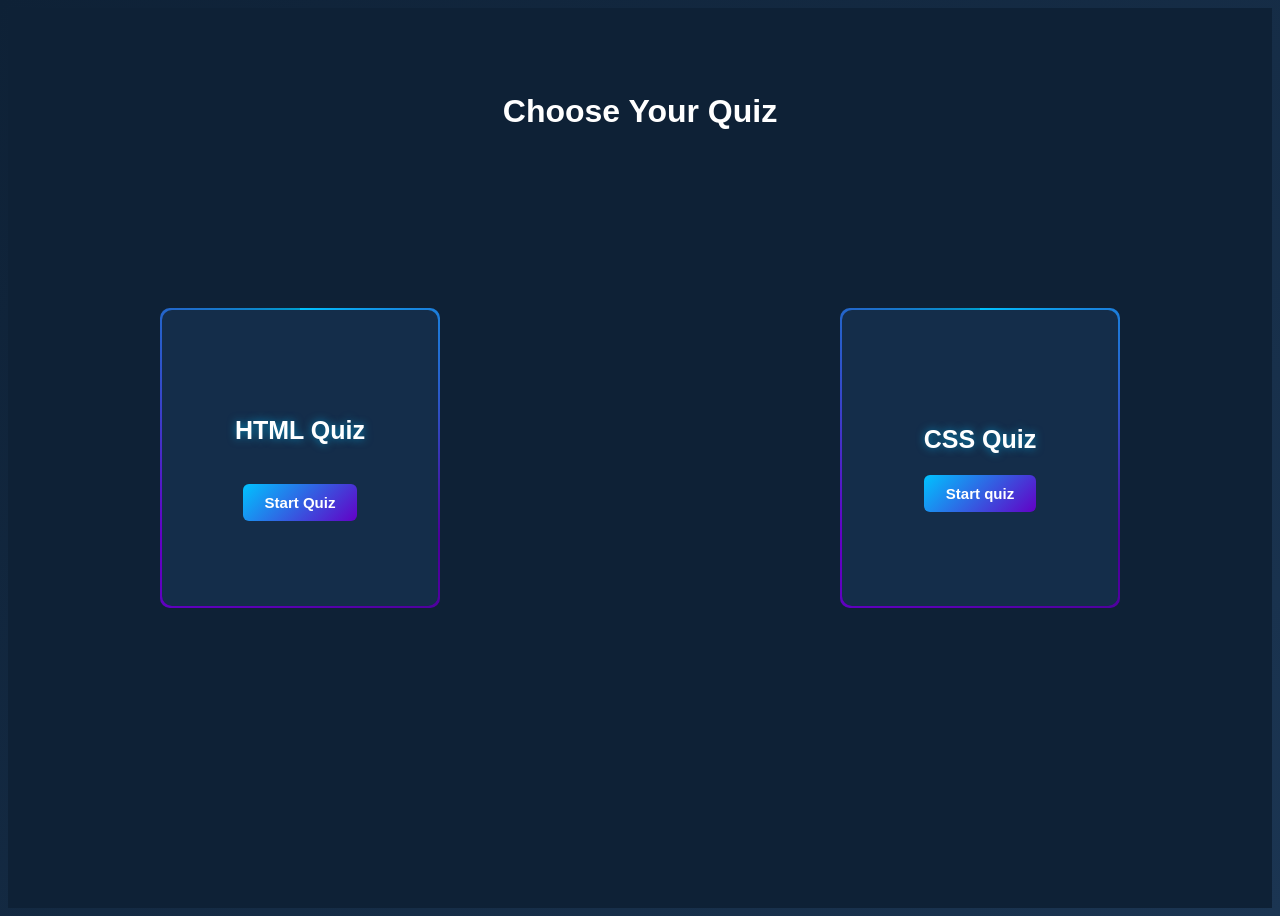
==== index.html @ a4527f23 "First" ====
<!DOCTYPE html>
<html lang="en">
<head>
    <meta charset="UTF-8">
    <meta name="viewport" content="width=device-width, initial-scale=1.0">
    <title>Quiz app</title>
    <link rel="stylesheet" href="style.css">
</head>
<body>
    <div class="CardContainer"> 
     <h1>Choose Your Quiz</h1>     
    <div class="Card">
        <h2>HTML Quiz</h2>
        <br>
     <a href="htmlquiz.html" class="start-btnhtml" >Start Quiz</a></div> 
    <div class="Card">
        <h2>CSS Quiz</h2>
        <a href="cssquiz.html" class="start-btncss" >Start quiz</a></div>   
    </div>
<script  src="script.js"></script>
</body>
</html>
---- style.css ----
*{
    box-sizing: border-box;
}
body{
    font-family: Tahoma,Arial;
    height: 100vh;
    /* background-color:  #ffffff; */
    background: linear-gradient(135deg, #0e2136, #1b3552);
}
.quiz-app{
margin: 40px auto;
max-width: 900px;
width: 100%;
background-color: #142d4a;
padding: 25px;
box-shadow: 0 0 30px rgba(0, 195, 255, 0.15);
}
.quiz-app .quiz-info{
display: flex;
background-color: #142d4a;
color: white;
padding: 20px;
}
.quiz-app .quiz-info .category{flex: 1;
font-weight: bold;}
.quiz-app .quiz-info .count{
flex: 1;
text-align: right;
font-weight: bold;
}
.quiz-app .quiz-area{
background-color: linear-gradient(135deg, #00c3ff, #6300c6);
    color: white;
    border-radius: 15px;
    padding: 25px;
    margin-top: 15px;
    box-shadow: 0 0 20px rgba(0, 195, 255, 0.3);
}
.quiz-app .quiz-area .h2{
    margin: 0;

}
.quiz-app .answers-area{
padding: 20px 20px  5px;

}

.quiz-app .answers-area .answer {
    background-color: #0e2136;
    padding: 15px ;
    margin-bottom: 10px;
    border-radius: 8px;
    color: white;
    transition: 0.3s ease;
}
.quiz-app .answers-area .answer:hover {
    background-color: #1c3a5f;
}

.quiz-app .answers-area .answer:not(:last-child){
    border-bottom: 1px solid #dfdfdf;
}

.quiz-app .answers-area .answer input[type="radio"]:checked + label{
color: #00c3ff;
}
.quiz-app .answers-area .answer label{
    cursor: pointer;
    font-weight: bold;
    
    font-size: 20px;
    margin-left: 5px;
}
.quiz-app .submit{
   background: linear-gradient(135deg, #00c3ff, #6300c6);
    display: block;
    width: 30%;
    padding: 15px;
    border: none;
    color: #fff;
    font-weight: bold;
    font-size: 20px;
    cursor: pointer;
    border-radius:8px ;
    margin: 20px auto;
    transition: 0.3s ease;
}
.quiz-app .submit:hover{
     transform: translateY(-3px);
    box-shadow: 0 10px 25px rgba(0, 195, 255, 0.4);
}
.quiz-app .bullets{
    border: 1px solid #dfdfdf;
  background-color: #142d4a;
    border-radius: 10px;
    padding: 20px;
    display: flex;
}
.quiz-app .bullets .spans{
flex: 1;
display: flex;
width: 100%;
}
.quiz-app .bullets .spans span{
   width: 20px;
    height: 20px;
    background-color: #1c3a5f;
    margin-right: 5px;
    border-radius: 50%;
}
.quiz-app .bullets .spans span.on{
    background-color: #00c3ff;
    box-shadow: 0 0 10px #00c3ff;
}
.quiz-app .countdown{
    margin-left: 15px;
    width: 100%;
    font-weight: bold;
    font-size: 15px;
    color: white;
   
}
.quiz-app .results{
    text-align: center;
    font-size: 20px;
    font-weight: bolder;
    padding: 20px;
    border-radius: 10px;
}
.quiz-app .results span{
font-weight: bold;
}
.quiz-app .results span.bad{
color:#dc0a0a 
}
.quiz-app .results span.good{
color:#009688 ;
}
.quiz-app .results span.perfect{
color: #0075ff;
}


/* CARDS */
h1{
    text-align: center;
    color: white;
    margin-bottom: 50px;
    position: absolute;
    left: 50%;
    top: 10%;
    transform: translate(-50%, -50%);
}

.CardContainer{ 
    display: flex;
    justify-content: center;
    align-items: center;
    gap: 400px;
    height: 100%;
    width: 100%;
    background-color: #0e2136;
  
}
.Card{
    background-color: #142d4a;
    width: 280px;
    height: 300px;
    aspect-ratio: 1/1;
    border-radius: 10px;
    position: relative;
    display: flex;
    justify-content: center;
    align-items: center;
    flex-direction: column;
    overflow: hidden;
    z-index: 0;
}
.Card h2{
    color: white;
    font-size: 25px;
    font-weight: bold;
 text-shadow: 0 0 8px rgba(0, 195, 255, 0.6);
}
.Card a{
   background: linear-gradient(135deg, #00c3ff, #6300c6);
    transition: all 0.3s ease;
    text-decoration: none;
    color: white;
    font-size: 15px;
    font-weight: bold;
    padding: 10px 22px;
    border-radius: 6px;

}
.Card a:hover{
    background: linear-gradient(135deg, #00c3ff, #6300c6);
    box-shadow: 0 0 15px rgba(0, 195, 255, 0.5);
    transform: translateY(-3px);
}
.Card::before{
    content: "";
    position: absolute;
    background:conic-gradient(
    from var(--deg) at center,
     #00c3ff, #4d0199,#6300c6,#009dcd);
    border-radius: 12px;
    z-index: -2;
    animation: autoRotate 2s linear infinite;
    inset: -3px;
}
.Card::after{
    content: "";
    position: absolute;
    background: #142d4a;    
    /* filter: blur(5px); */
    inset: 2px;
    border-radius: 10px;
    z-index: -1;
}
@property --deg{
    syntax: "<angle>";
    initial-value: 0deg;
    inherits: false;
}
@keyframes autoRotate{
    to{
        --deg: 360deg;
    }
}
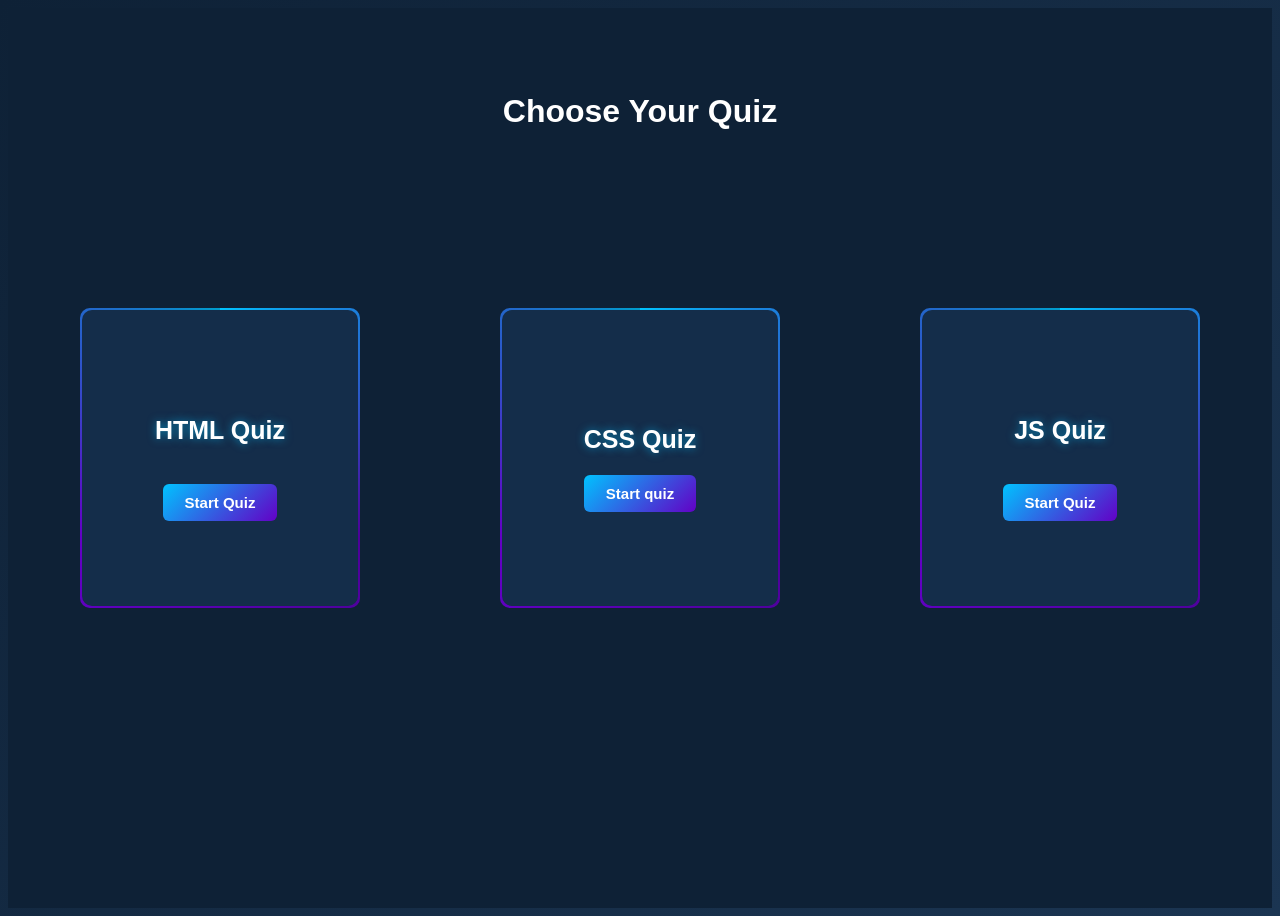
==== commit 7e191df1: "before final" ====
--- a/index.html
+++ b/index.html
@@ -16,7 +16,12 @@
     <div class="Card">
         <h2>CSS Quiz</h2>
         <a href="cssquiz.html" class="start-btncss" >Start quiz</a></div>   
-    </div>
+   
+    <div class="Card">
+        <h2>JS Quiz</h2>
+        <br>
+     <a href="jsquestions.html" class="start-btnjs" >Start Quiz</a></div> 
+      </div>
 <script  src="script.js"></script>
 </body>
 </html>
--- a/style.css
+++ b/style.css
@@ -6,13 +6,15 @@
     height: 100vh;
     /* background-color:  #ffffff; */
     background: linear-gradient(135deg, #0e2136, #1b3552);
+    overflow: hidden;
+     display: flex;
 }
 .quiz-app{
-margin: 40px auto;
+margin: 20px auto;
 max-width: 900px;
 width: 100%;
 background-color: #142d4a;
-padding: 25px;
+padding: 20px;
 box-shadow: 0 0 30px rgba(0, 195, 255, 0.15);
 }
 .quiz-app .quiz-info{
@@ -67,7 +69,6 @@
 .quiz-app .answers-area .answer label{
     cursor: pointer;
     font-weight: bold;
-    
     font-size: 20px;
     margin-left: 5px;
 }
@@ -156,7 +157,7 @@
     display: flex;
     justify-content: center;
     align-items: center;
-    gap: 400px;
+    gap: 140px;
     height: 100%;
     width: 100%;
     background-color: #0e2136;
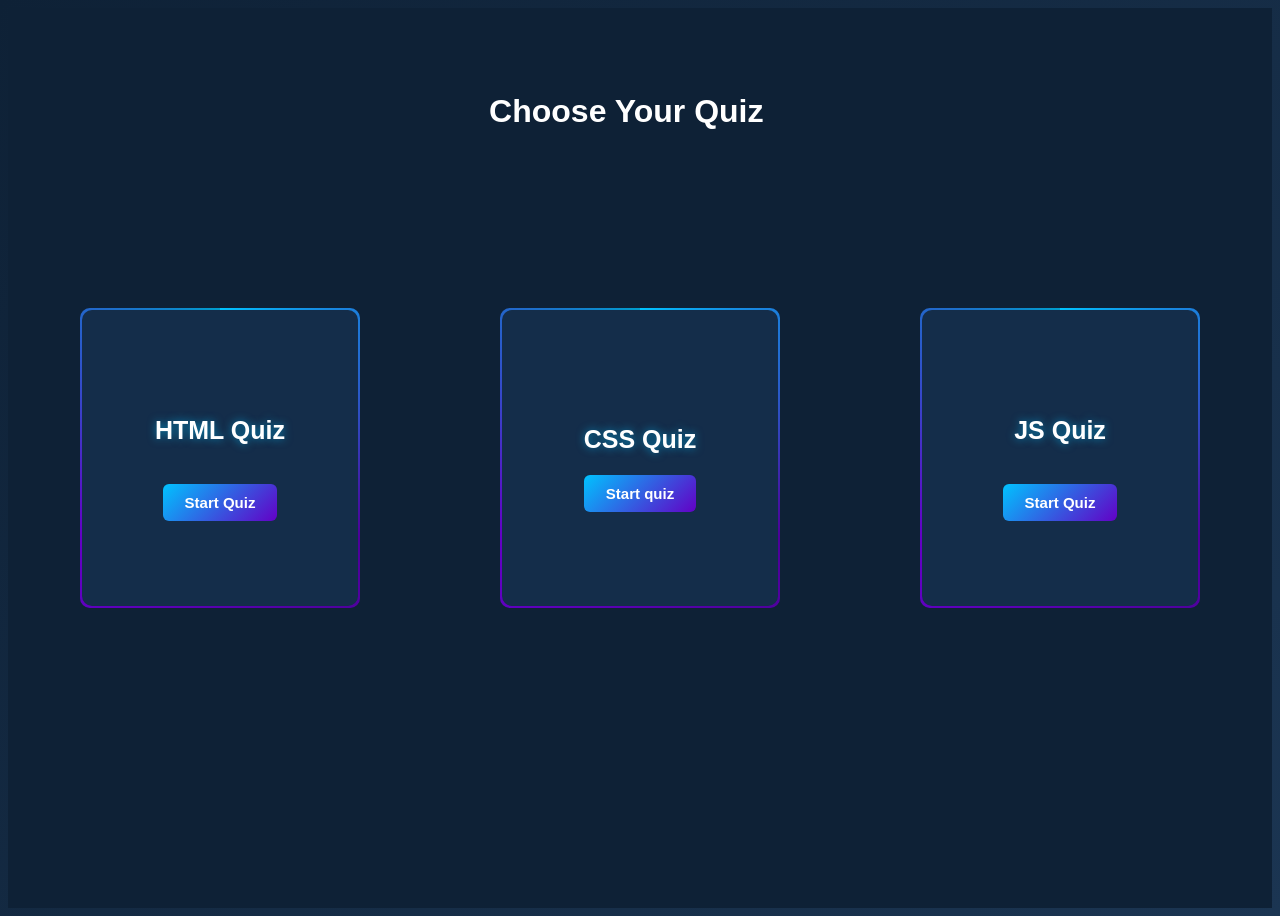
==== commit bc09c584: "befforeFinal" ====
--- a/index.html
+++ b/index.html
@@ -12,15 +12,15 @@
     <div class="Card">
         <h2>HTML Quiz</h2>
         <br>
-     <a href="htmlquiz.html" class="start-btnhtml" >Start Quiz</a></div> 
+     <a href="htmlquiz.html" class="html-questions" >Start Quiz</a></div> 
     <div class="Card">
         <h2>CSS Quiz</h2>
-        <a href="cssquiz.html" class="start-btncss" >Start quiz</a></div>   
+        <a href="cssquiz.html" class="css-questions" >Start quiz</a></div>   
    
     <div class="Card">
         <h2>JS Quiz</h2>
         <br>
-     <a href="jsquestions.html" class="start-btnjs" >Start Quiz</a></div> 
+     <a href="jsquestions.html" class="js-questions" >Start Quiz</a></div> 
       </div>
 <script  src="script.js"></script>
 </body>
--- a/style.css
+++ b/style.css
@@ -4,7 +4,6 @@
 body{
     font-family: Tahoma,Arial;
     height: 100vh;
-    /* background-color:  #ffffff; */
     background: linear-gradient(135deg, #0e2136, #1b3552);
     overflow: hidden;
      display: flex;
@@ -150,7 +149,7 @@
     position: absolute;
     left: 50%;
     top: 10%;
-    transform: translate(-50%, -50%);
+    transform: translate(-55%, -50%);
 }
 
 .CardContainer{ 
@@ -181,7 +180,7 @@
     color: white;
     font-size: 25px;
     font-weight: bold;
- text-shadow: 0 0 8px rgba(0, 195, 255, 0.6);
+    text-shadow: 0 0 8px rgba(0, 195, 255, 0.6);
 }
 .Card a{
    background: linear-gradient(135deg, #00c3ff, #6300c6);
